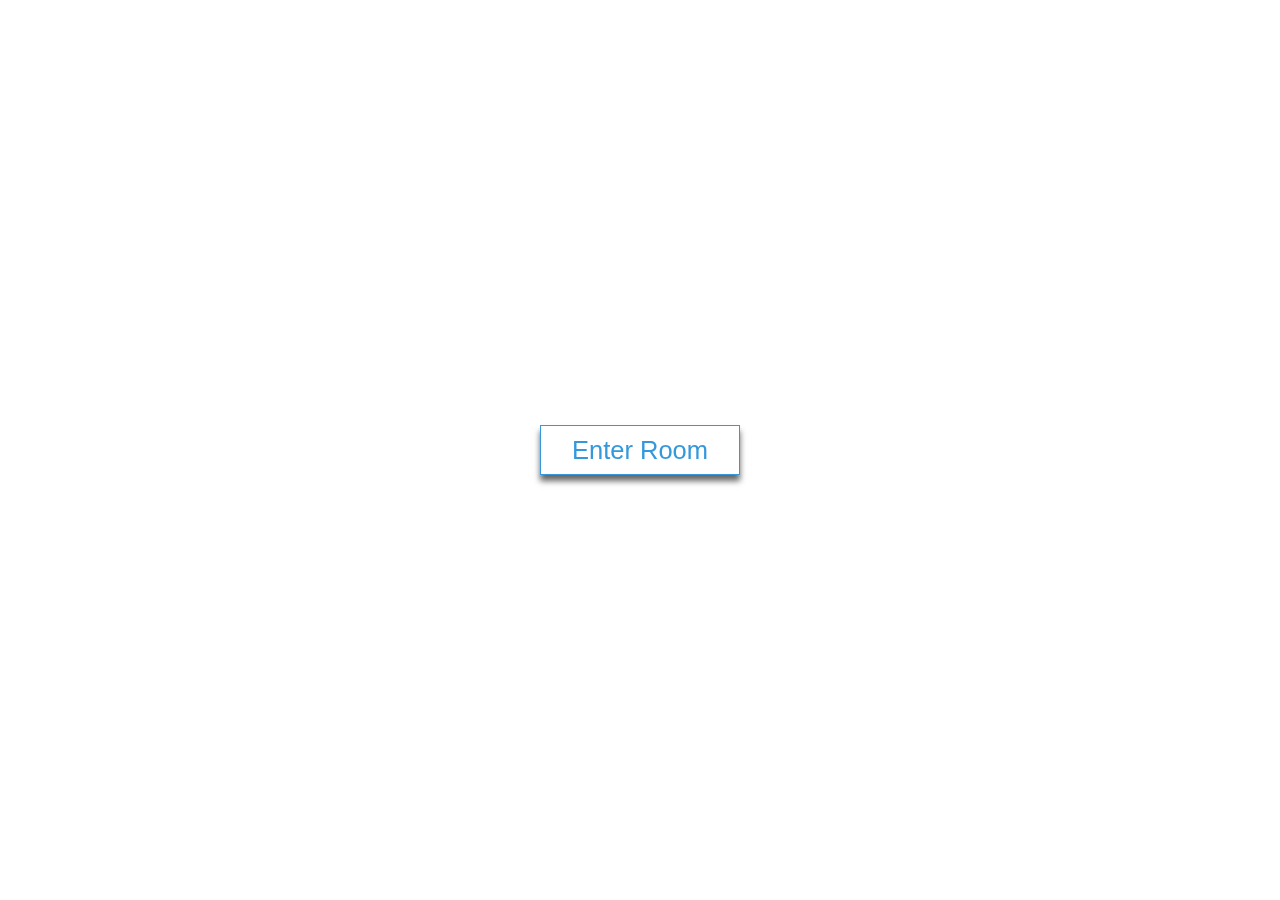
==== index.html @ f4ff61af "Update index.html" ====
<!DOCTYPE html>
<html>
<head>
<meta name="viewport" content="width=device-width, initial-scale=1">
<meta name="title" content="demo web.">

<title>Demo web</title>

<style>
* {
  box-sizing: border-box;
}

body {
  margin: 0;
  font-family: Arial;
  font-size: 17px;
}

#myVideo {
  position: fixed;
  right: 0;
  bottom: 0;
  min-width: 100%; 
  min-height: 100%;
}

.content {
  height: 200px;
  position: relative;
}

.vertical-center {
  margin: 0;
  position: absolute;
  top: 50%;
  left: 50%;
  -ms-transform: translate(-50%, -50%);
  transform: translate(-50%, -50%);
}

#btn { 
  cursor: pointer; 
  border: 1px solid #3498db; 
  background-color: transparent; 
  height: 50px; 
  width: 200px; 
  color: #3498db; 
  font-size: 1.5em; 
  box-shadow: 0 6px 6px rgba(0, 0, 0, 0.6); 
} 
</style>
</head>
<body>

<video autoplay muted loop id="myVideo">
  <source src="vid/index.mp4" type="video/mp4">
  Your browser does not support HTML5 video.
</video>

<div class="vertical-center">
  <button id="btn" onclick="location.href='https://vtc.virtualtourscreator.com.au/share/92899a1c803d778e36fc2a3127557f12';">Enter Room</button>
</div>

<script>
var video = document.getElementById("myVideo");
var btn = document.getElementById("myBtn");

function myFunction() {
  href="https://twitter.com/"
}
</script>

</body>
</html>
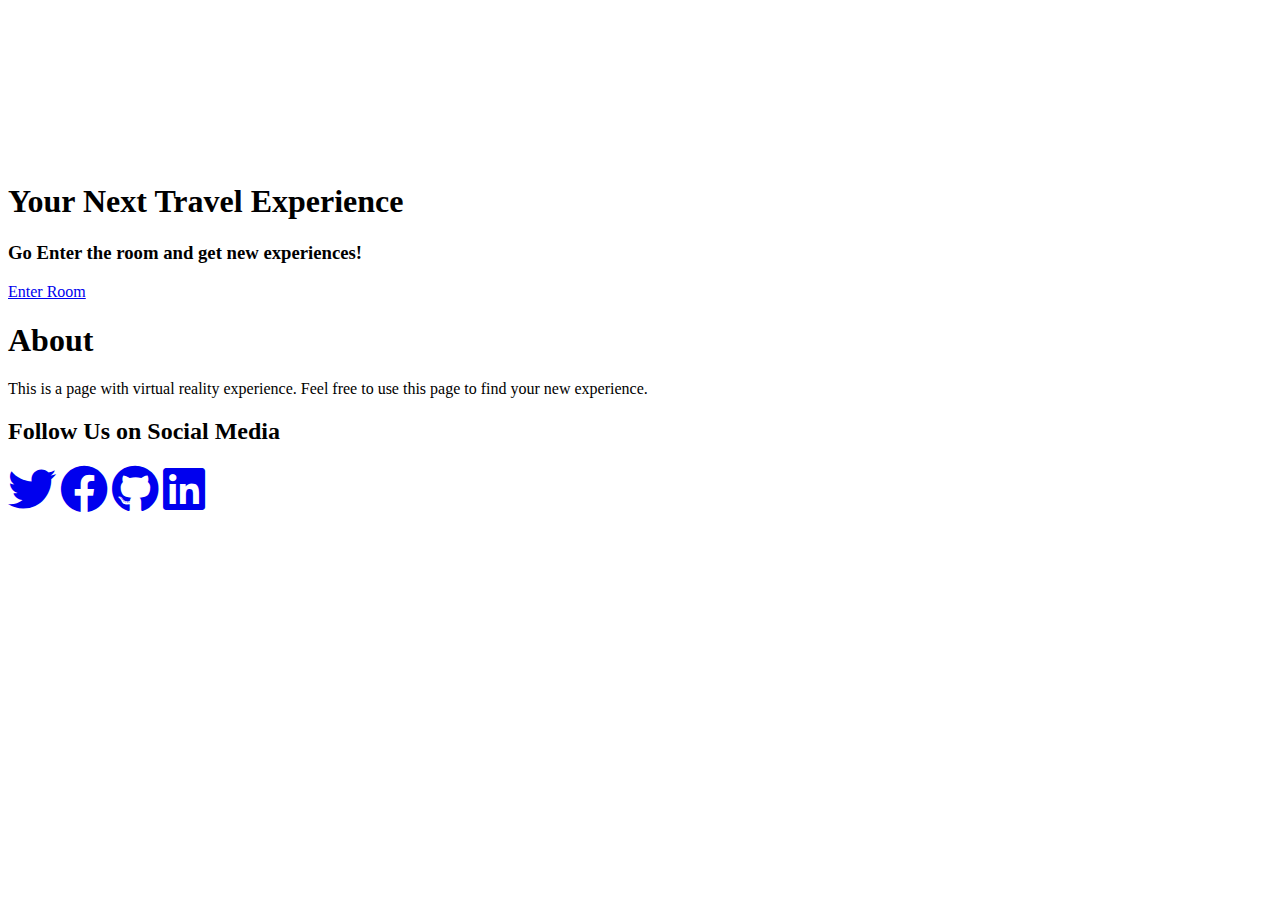
==== commit 6cf3f23e: "Update index.html" ====
--- a/index.html
+++ b/index.html
@@ -1,75 +1,51 @@
 <!DOCTYPE html>
-<html>
+<html lang="en" >
 <head>
-<meta name="viewport" content="width=device-width, initial-scale=1">
-<meta name="title" content="demo web.">
+  <meta charset="UTF-8">
+  <title>Demo Web</title>
+  <link rel='stylesheet' href='https://cdnjs.cloudflare.com/ajax/libs/font-awesome/5.13.0/css/all.min.css'><link rel="stylesheet" href="./style.css">
 
-<title>Demo web</title>
-
-<style>
-* {
-  box-sizing: border-box;
-}
-
-body {
-  margin: 0;
-  font-family: Arial;
-  font-size: 17px;
-}
-
-#myVideo {
-  position: fixed;
-  right: 0;
-  bottom: 0;
-  min-width: 100%; 
-  min-height: 100%;
-}
-
-.content {
-  height: 200px;
-  position: relative;
-}
-
-.vertical-center {
-  margin: 0;
-  position: absolute;
-  top: 50%;
-  left: 50%;
-  -ms-transform: translate(-50%, -50%);
-  transform: translate(-50%, -50%);
-}
-
-#btn { 
-  cursor: pointer; 
-  border: 1px solid #3498db; 
-  background-color: transparent; 
-  height: 50px; 
-  width: 200px; 
-  color: #3498db; 
-  font-size: 1.5em; 
-  box-shadow: 0 6px 6px rgba(0, 0, 0, 0.6); 
-} 
-</style>
 </head>
 <body>
+<!-- partial:index.partial.html -->
+<section class="showcase">
+			<!-- <div class="video-container">
+				<video src="https://traversymedia.com/downloads/video.mov" autoplay muted loop></video>
+			</div> -->
+			<div class="video-container">
+				<video src="vid/cinematic.mp4" autoplay muted loop></video>
+			</div>
+			<div class="content">
+				<h1>Your Next Travel Experience</h1>
+				<h3>Go Enter the room and get new experiences!</h3>
+				<a href="#about" class="btn" id="btn" onclick="location.href='virtu.html';">Enter Room</a>
+			</div>
+		</section>
 
-<video autoplay muted loop id="myVideo">
-  <source src="vid/index.mp4" type="video/mp4">
-  Your browser does not support HTML5 video.
-</video>
+		<section id="about">
+			<h1>About</h1>
+			<p>
+				This is a page with virtual reality experience. Feel free to
+				use this page to find your new experience. 
+			</p>
 
-<div class="vertical-center">
-  <button id="btn" onclick="location.href='https://vtc.virtualtourscreator.com.au/share/92899a1c803d778e36fc2a3127557f12';">Enter Room</button>
-</div>
+			<h2>Follow Us on Social Media</h2>
 
-<script>
-var video = document.getElementById("myVideo");
-var btn = document.getElementById("myBtn");
+			<div class="social">
+			<a href="https://twitter.com/" target="_blank"><i class="fab fa-twitter fa-3x"></i></a>
+				<a href="https://facebook.com/" target="_blank"><i class="fab fa-facebook fa-3x"></i></a>
+				<a href="https://github.com/" target="_blank"><i class="fab fa-github fa-3x"></i></a>
+				<a href="https://www.linkedin.com/in/" target="_blank"><i class="fab fa-linkedin fa-3x"></i></a>
+			</div>
+		</section>
+<!-- partial -->
+  <script>
+	var video = document.getElementById("myVideo");
+	var btn = document.getElementById("myBtn");
 
-function myFunction() {
-  href="https://twitter.com/"
-}
+	function myFunction() {
+	  href="https://twitter.com/"
+	}
 </script>
-
 </body>
 </html>
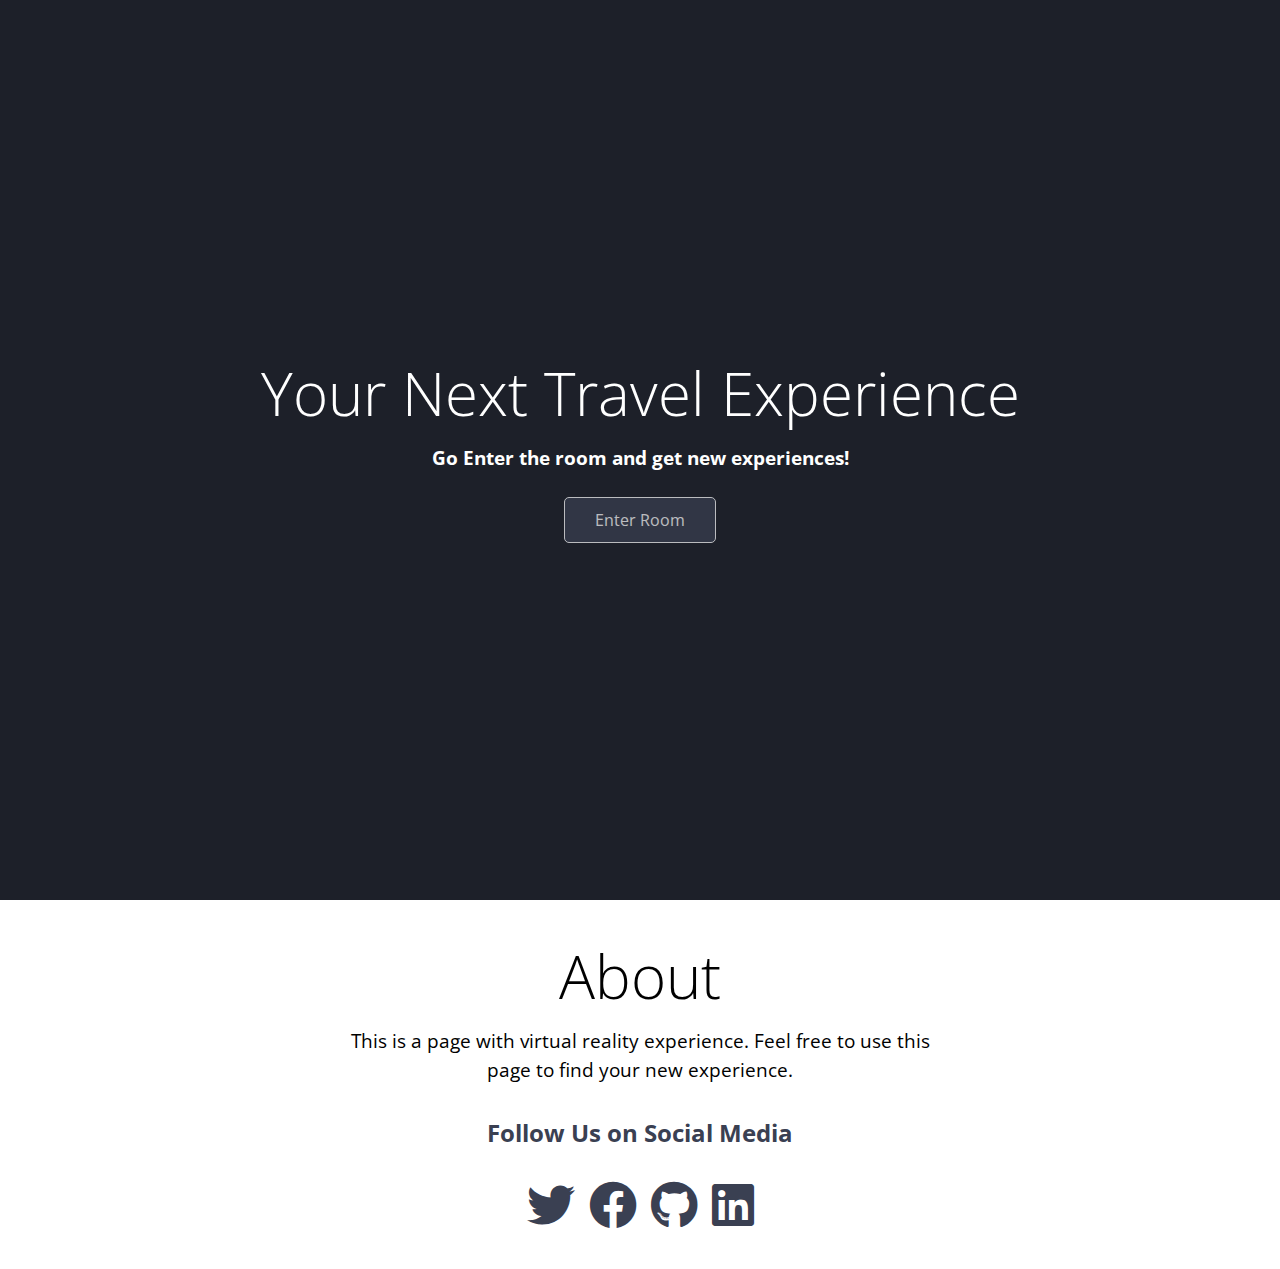
==== commit 5fcbb637: "Add files via upload" ====
--- a/index.html
+++ b/index.html
@@ -18,7 +18,7 @@
 			<div class="content">
 				<h1>Your Next Travel Experience</h1>
 				<h3>Go Enter the room and get new experiences!</h3>
-				<a href="#about" class="btn" id="btn" onclick="location.href='virtu.html';">Enter Room</a>
+				<a class="btn" id="btn" onclick="location.href='virtu.html';">Enter Room</a>
 			</div>
 		</section>
 
@@ -32,10 +32,10 @@
 			<h2>Follow Us on Social Media</h2>
 
 			<div class="social">
-			<a href="https://twitter.com/" target="_blank"><i class="fab fa-twitter fa-3x"></i></a>
-				<a href="https://facebook.com/" target="_blank"><i class="fab fa-facebook fa-3x"></i></a>
-				<a href="https://github.com/" target="_blank"><i class="fab fa-github fa-3x"></i></a>
-				<a href="https://www.linkedin.com/in/" target="_blank"><i class="fab fa-linkedin fa-3x"></i></a>
+				<a href="https://twitter.com/" target="_blank"><i class="fab fa-twitter fa-3x"></i></a>
+					<a href="https://facebook.com/" target="_blank"><i class="fab fa-facebook fa-3x"></i></a>
+					<a href="https://github.com/" target="_blank"><i class="fab fa-github fa-3x"></i></a>
+					<a href="https://www.linkedin.com/in/" target="_blank"><i class="fab fa-linkedin fa-3x"></i></a>
 			</div>
 		</section>
 <!-- partial -->
--- a/style.css
+++ b/style.css
@@ -0,0 +1,121 @@
+@import url('https://fonts.googleapis.com/css2?family=Open+Sans:wght@300;400&display=swap');
+
+:root {
+	--primary-color: #3a4052;
+}
+
+* {
+	box-sizing: border-box;
+	margin: 0;
+	padding: 0;
+}
+
+body {
+	font-family: 'Open Sans', sans-serif;
+	line-height: 1.5;
+}
+
+a {
+	text-decoration: none;
+	color: var(--primary-color);
+}
+
+h1 {
+	font-weight: 300;
+	font-size: 60px;
+	line-height: 1.2;
+	margin-bottom: 15px;
+}
+
+.showcase {
+	height: 100vh;
+	display: flex;
+	align-items: center;
+	justify-content: center;
+	text-align: center;
+	color: #fff;
+	padding: 0 20px;
+}
+
+.video-container {
+	position: absolute;
+	top: 0;
+	left: 0;
+	width: 100%;
+	height: 100%;
+	overflow: hidden;
+	background: var(--primary-color) url('./https://traversymedia.com/downloads/cover.jpg') no-repeat center
+		center/cover;
+}
+
+.video-container video {
+	min-width: 100%;
+	min-height: 100%;
+  position: absolute;
+	top: 50%;
+	left: 50%;
+	transform: translate(-50%, -50%);
+	object-fit: cover;
+}
+
+.video-container:after {
+	content: '';
+	z-index: 1;
+	height: 100%;
+	width: 100%;
+	top: 0;
+	left: 0;
+	background: rgba(0, 0, 0, 0.5);
+	position: absolute;
+}
+
+.content {
+	z-index: 2;
+}
+
+.btn {
+	display: inline-block;
+	padding: 10px 30px;
+	background: var(--primary-color);
+	color: #fff;
+	border-radius: 5px;
+	border: solid #fff 1px;
+	margin-top: 25px;
+	opacity: 0.7;
+}
+
+.btn:hover {
+	transform: scale(0.98);
+}
+
+#about {
+	padding: 40px;
+	text-align: center;
+}
+
+#about p {
+	font-size: 1.2rem;
+	max-width: 600px;
+	margin: auto;
+}
+
+#about h2 {
+	margin: 30px 0;
+	color: var(--primary-color);
+}
+
+.social a {
+	margin: 0 5px;
+}
+
+h4 {
+	padding: 10px;
+	text-align: justify;
+	font-size: 0.9rem;
+}
+
+h5 {
+	padding: 10px;
+	text-align: center;
+	font-size: 0.7rem;
+}
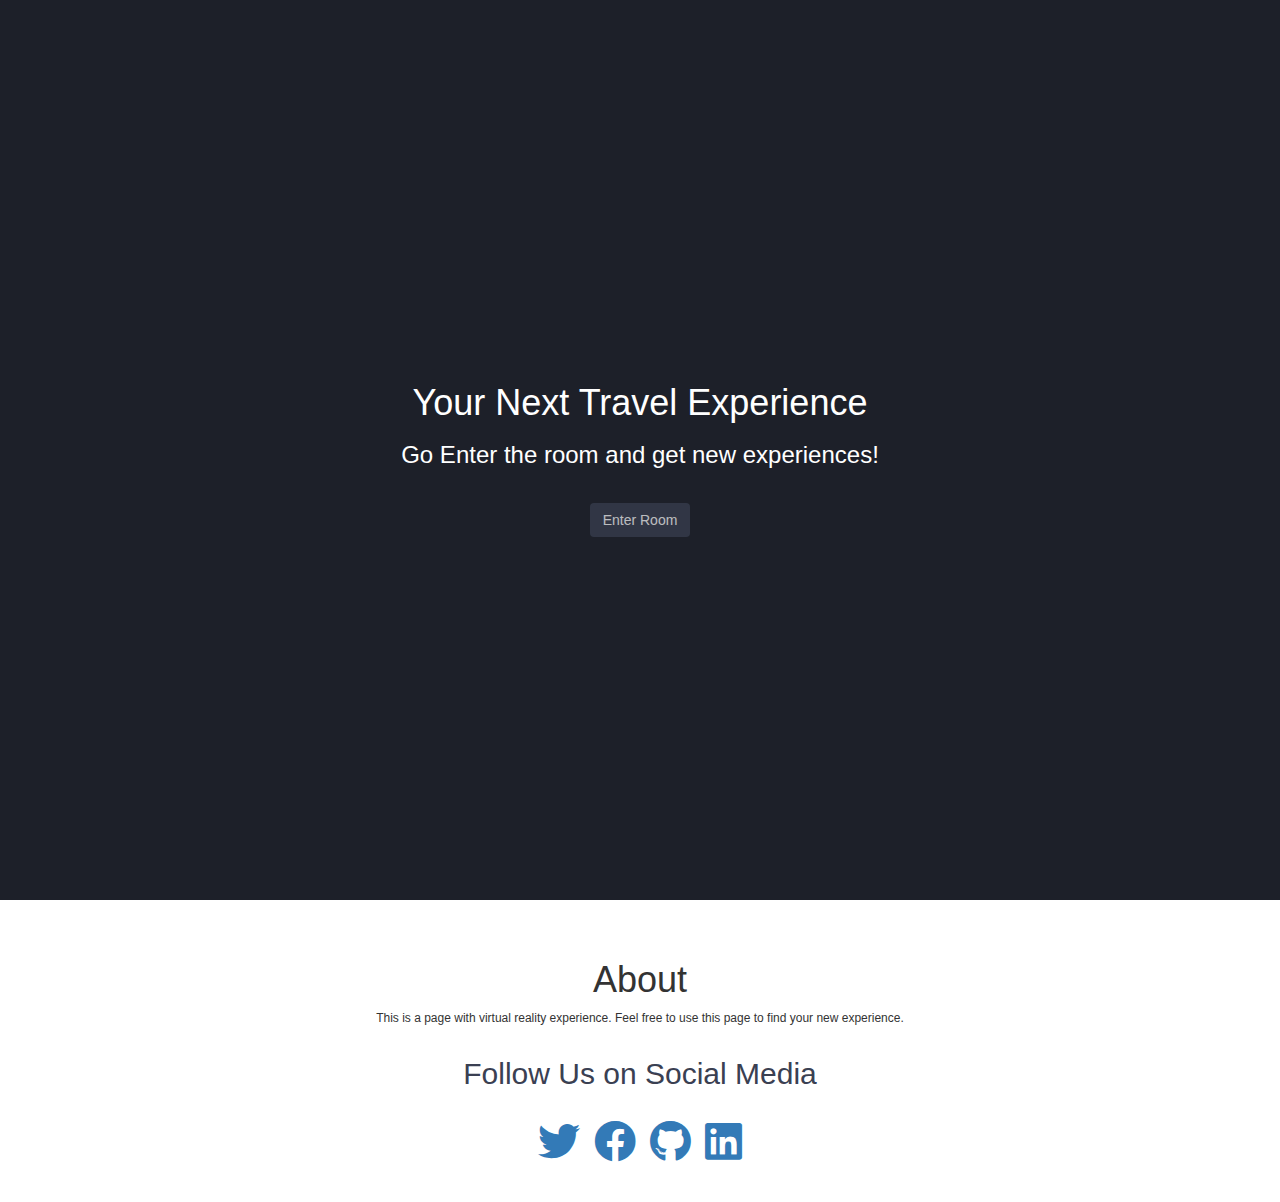
==== commit f2e371f5: "Update index.html" ====
--- a/index.html
+++ b/index.html
@@ -4,6 +4,9 @@
   <meta charset="UTF-8">
   <title>Demo Web</title>
   <link rel='stylesheet' href='https://cdnjs.cloudflare.com/ajax/libs/font-awesome/5.13.0/css/all.min.css'><link rel="stylesheet" href="./style.css">
+  <link rel="stylesheet" href="https://maxcdn.bootstrapcdn.com/bootstrap/3.3.7/css/bootstrap.min.css">
+  <script src="https://ajax.googleapis.com/ajax/libs/jquery/3.2.1/jquery.min.js"></script>
+  <script src="https://maxcdn.bootstrapcdn.com/bootstrap/3.3.7/js/bootstrap.min.js"></script>
 
 </head>
 <body>
@@ -18,7 +21,9 @@
 			<div class="content">
 				<h1>Your Next Travel Experience</h1>
 				<h3>Go Enter the room and get new experiences!</h3>
-				<a class="btn" id="btn" onclick="location.href='virtu.html';">Enter Room</a>
+				<a class="btn" id="btn" data-toggle="modal" data-target="#mylogin";">Enter Room</a> 
+<!--				<a class="btn" id="btn" onclick="location.href='virtu.html';">Enter Room</a> -->
+<!--				<li data-toggle="modal" data-target="#mylogin"><a href="#"><span class="glyphicon glyphicon-log-in"></span> Login</a></li>-->
 			</div>
 		</section>
 
@@ -37,8 +42,39 @@
 					<a href="https://github.com/" target="_blank"><i class="fab fa-github fa-3x"></i></a>
 					<a href="https://www.linkedin.com/in/" target="_blank"><i class="fab fa-linkedin fa-3x"></i></a>
 			</div>
+			<!-- Modal login -->
+<div id="mylogin" class="modal fade" role="dialog">
+	<div class="modal-dialog">
+  
+	  <!-- Modal content-->
+	  <div class="modal-content">
+		<div class="modal-header">
+		  <button type="button" class="close" data-dismiss="modal">&times;</button>
+		  <label class="modal-title">Login</label>
+		</div>
+		<div class="modal-body">
+		  <form>
+	  <div class="form-group">
+		<label for="exampleInputEmail1">Username</label>
+		<input type="text" class="form-control" id="username" placeholder="Username">
+	  </div>
+	  <div class="form-group">
+		<label for="exampleInputPassword1">Password</label>
+		<input type="password" class="form-control" id="exampleInputPassword1" placeholder="Password">
+	  </div>
+	</form>
+		</div>
+		<div class="modal-footer">
+			<a class="btn" id="btn" onclick="location.href='virtu.html';">Login</a>
+		 <!--<button type="button" class="btn btn-success" onclick="location.href='virtu.html';">Login</button>-->
+		  <button type="button" class="btn" data-dismiss="modal">Close</button>
+		</div>
+	  </div>
+  <!-- End Modal Login -->
+
 		</section>
 <!-- partial -->
+  
   <script>
 	var video = document.getElementById("myVideo");
 	var btn = document.getElementById("myBtn");
--- a/style.css
+++ b/style.css
@@ -112,10 +112,21 @@
 	padding: 10px;
 	text-align: justify;
 	font-size: 0.9rem;
+	color: black;
 }
 
 h5 {
 	padding: 10px;
 	text-align: center;
 	font-size: 0.7rem;
+	color: black;
 }
+
+.main-back {
+    background-image: url(./pic/about.jpeg);
+    background-repeat: no-repeat;
+    background-position: center;
+    background-size: cover;
+    width: 100%;
+    height: 100%;
+}
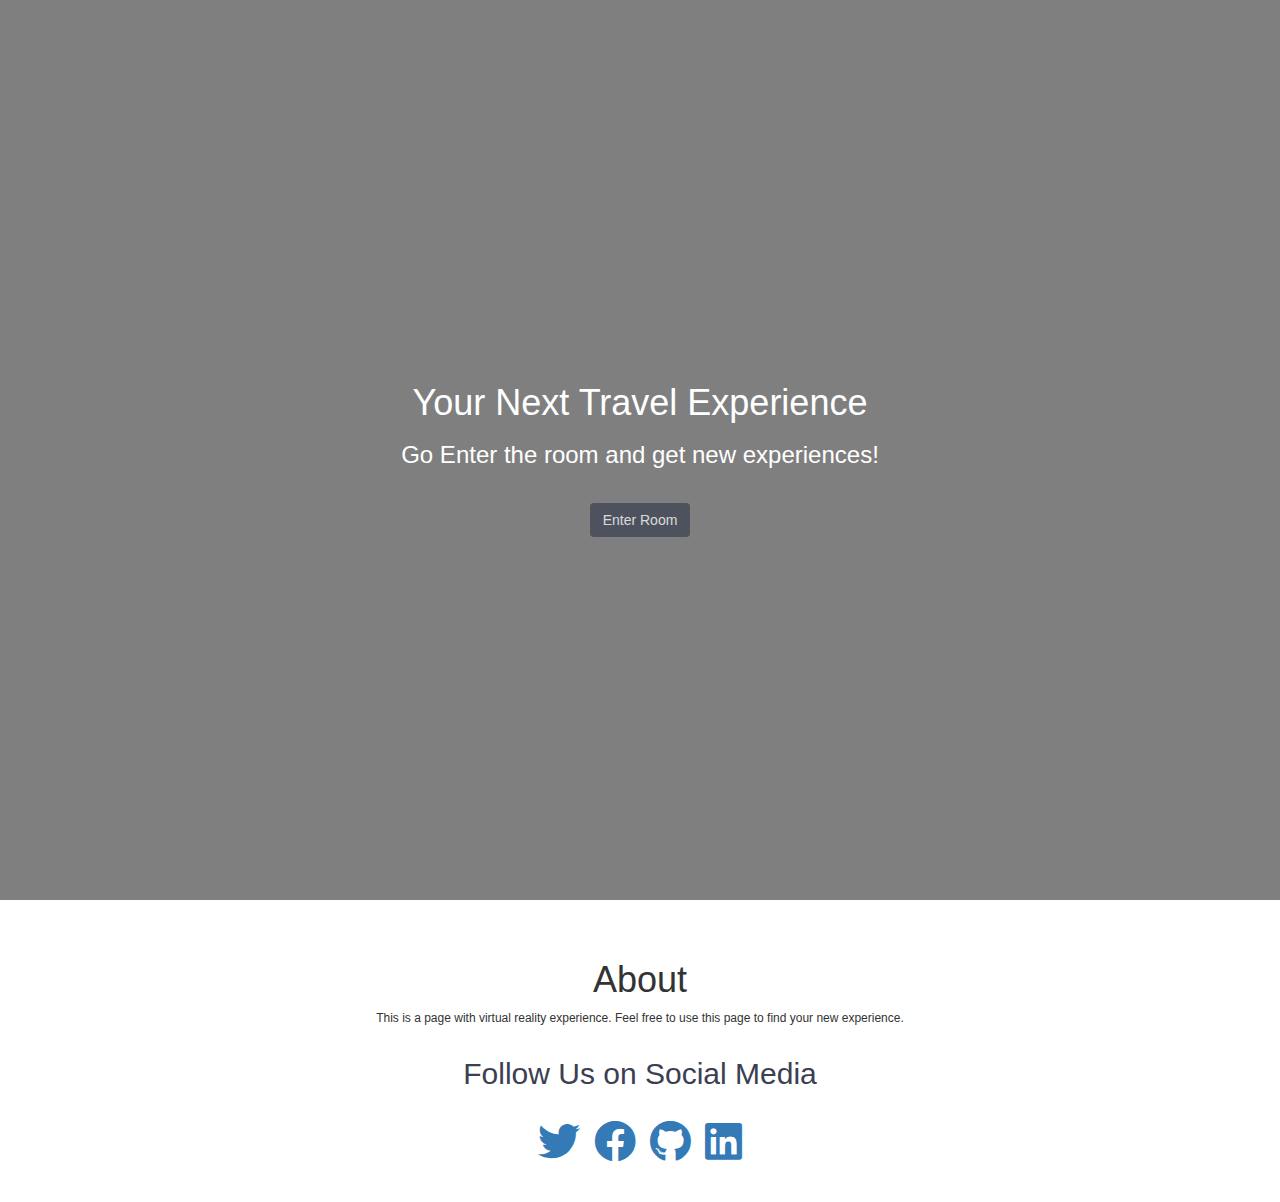
==== commit 136c0689: "Update index.html" ====
--- a/index.html
+++ b/index.html
@@ -22,7 +22,7 @@
 				<h1>Your Next Travel Experience</h1>
 				<h3>Go Enter the room and get new experiences!</h3>
 				<a class="btn" id="btn" data-toggle="modal" data-target="#mylogin";">Enter Room</a> 
-<!--				<a class="btn" id="btn" onclick="location.href='virtu.html';">Enter Room</a> -->
+<!--				<a class="btn" id="btn" onclick="location.href='home.html';">Enter Room</a> -->
 <!--				<li data-toggle="modal" data-target="#mylogin"><a href="#"><span class="glyphicon glyphicon-log-in"></span> Login</a></li>-->
 			</div>
 		</section>
--- a/style.css
+++ b/style.css
@@ -40,22 +40,22 @@
 .video-container {
 	position: absolute;
 	top: 0;
+	bottom: 0;
 	left: 0;
 	width: 100%;
 	height: 100%;
 	overflow: hidden;
-	background: var(--primary-color) url('./https://traversymedia.com/downloads/cover.jpg') no-repeat center
-		center/cover;
+	object-fit: cover;
 }
-
 .video-container video {
 	min-width: 100%;
 	min-height: 100%;
-  position: absolute;
+	width: auto;
+	height: auto;
+  	position: absolute;
 	top: 50%;
 	left: 50%;
 	transform: translate(-50%, -50%);
-	object-fit: cover;
 }
 
 .video-container:after {
@@ -130,3 +130,45 @@
     width: 100%;
     height: 100%;
 }
+
+#videoBG {
+    position:fixed;
+	z-index: -1;
+    width:100%;     
+    height: auto;
+}
+.pls
+{  
+  margin-top: -215px;
+  margin-left: 540px;
+  z-index: 1;
+  position: absolute;
+}
+.pulse {
+	background-color: Transparent;
+    background-repeat:no-repeat;
+    border: none;
+    cursor:pointer;
+    overflow: hidden;	
+  }
+#pulse
+{
+
+  border: none;
+  font: inherit;
+  line-height: 1;
+  margin: 0em;
+  width: 14rem;
+  height: 10rem;
+  display: block;
+  border-radius: 1.625rem;
+}
+.plsa
+{  
+  margin-top: -215px;
+  margin-left: -640px;
+  z-index: 1;
+  position: absolute;
+}
+
+  
